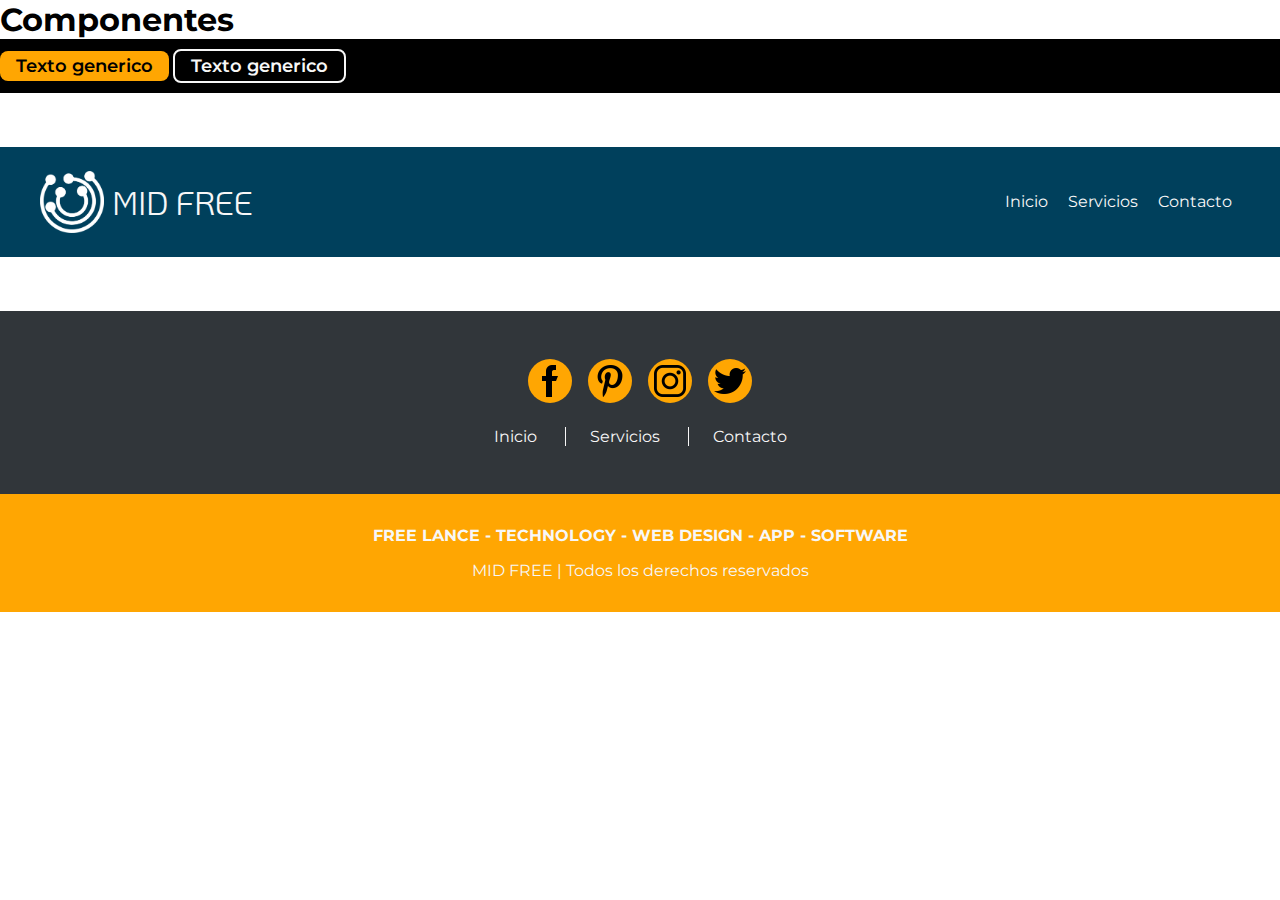
==== components.html @ 737bf109 "Componentes agregados: Header, footer y botones" ====
<html>
	<head>
		<title>Mid-Free</title>
		<link rel="stylesheet" href="style.css" />
	</head>
	<body>
		<h1>Componentes</h1>

		<!-- Bottones -->
		<div style="background: black; padding: 10px 0px;">
			<!-- Action Button -->
			<button class="action-button">
				Texto generico
			</button>

			<!-- Info Button -->
			<button class="info-button">
				Texto generico
			</button>
		</div>

		<!-- Header -->
		<br><br><br>

		<nav class="header">
			<div class="logo">
				<img src="images/Logo.png">
				<h1>MID FREE</h1>
			</div>
			<div class="menu">
				<ul>
					<a href="index.html">
						<li>Inicio</li>
					</a>
					<a href="servicios.html">
						<li>Servicios</li>
					</a>
					<a href="contacto.html">
						<li>Contacto</li>
					</a>
				</ul>
			<div>
		</nav>

		<br><br><br>

		<!-- Footer -->
		<footer class="footer">
			<div class="footer-top">
				<div class="social-media">
					<button>
						<img src="images/facebook.png">
					</button>
					<button>
						<img src="images/48899.png">
					</button>
					<button>
						<img src="images/87390.png">
					</button>
					<button>
						<img src="images/25660.png">
					</button>
				</div>
				<div class="footer-links">
					<ul>
						<a href="index.html">
							<li>Inicio</li>
						</a>
						<a href="servicios.html" class="white-borders">
							<li>Servicios</li>
						</a>
						<a href="contacto.html">
							<li>Contacto</li>
						</a>
					</ul>
				</div>
			</div>
			<div class="footer-bottom">
				<div class="bold-text">
					<p>
						FREE LANCE - TECHNOLOGY - WEB DESIGN - APP - SOFTWARE
					</p>
				</div>
				<div class="thin-text">
					<p>
						MID FREE | Todos los derechos reservados
					</p>
				</div>
			</div>
		</footer>
	
		<!-- Services -->

		<!-- Job Cards -->

		<!-- Features -->

		<!-- Favourites -->

	</body>
</html>
---- style.css ----
@import url('https://fonts.googleapis.com/css2?family=Montserrat:ital,wght@0,100;0,300;0,400;0,600;0,700;1,100;1,300;1,400;1,600;1,700&display=swap');
@import url('https://fonts.googleapis.com/css2?family=KoHo:ital,wght@0,300;0,400;0,600;0,700;1,300;1,400;1,600;1,700&display=swap');
:root{
	/* Colors */
	--color-white: #F7F7F7;
	--color-orange: #FFA602;
	--color-pink: #BC5090;
	--color-purple: #58508D;
	--color-blue: #00405C;
	--color-gray: #31363A;

	/* Fonts */
	--title-font: 'Montserrat', sans-serif;
	--text-font: 'Montserrat', sans-serif;
	--logo-font: 'KoHo', sans-serif;
	--text-black: #272727;
	--text-white: #FFFFFF;
	--button-font-size: 18px;
}

body{
	margin: 0;
	padding: 0;
}

h1, h2, h3, h4, h5, h6{
	font-family: var(--title-font);
	padding: 0;
	margin: 0;
}

p, span, ul{
	font-family: var(--text-font);
	padding: 0;
	margin: 0;
}

/* Buttons */
.action-button{
	background-color: var(--color-orange);
	font-size: var(--button-font-size);
	font-family: var(--text-font);
	font-weight: 600;
	padding: 4px 16px;
	border: none;
	border-radius: 8px;
}
.info-button{
	color: var(--color-white);
	background-color: transparent;
	border: 2px solid var(--color-white);
	font-size: var(--button-font-size);
	font-family: var(--text-font);
	font-weight: 600;
	padding: 4px 16px;
	border-radius: 8px;
}

/* Header */
.header{
	display: flex;
	flex-direction: row;
	align-items: center;
	background-color: var(--color-blue);
	color: var(--color-white);
	height: 110px;
	padding: 0px 40px;
}
.header *{
	display: inline;
}
.header > div{
	flex-grow: 1;
}

/* Header Menu */
.header .menu{
	display: flex;
	justify-content: flex-end;
}
.header .menu a{
	color: var(--color-white);
	text-decoration: none;
}
.header .menu ul{
	list-style-type: none;
	height: 100%;
}
.header .menu li{
	padding: 0px 8px;
	display: inline-block;
	line-height: 110px;
}
.header .menu li:hover{
	background-color: var(--color-orange);
}

/* Header Logo */
.header .logo{
	display: flex;
	align-items: center;
}
.header .logo h1{
	font-family: var(--logo-font);
	font-weight: 400;
	padding: 0px 8px;
}
.header .logo img{
	width: 64px;
	height: 62px;
}

/* Footer */
/* Footer Top */
.footer .footer-top{
	background-color: var(--color-gray);
	padding: 48px 0px;
}
.footer .footer-top .social-media {
	display: flex;
	justify-content: center;
	margin-bottom: 24px;
}
.footer .footer-top .social-media button{
	height: 44px;
	width: 44px;
	border-radius: 100%;
	border: none;
	background-color: var(--color-orange);
	margin: 0px 8px;
}
.footer .footer-top .social-media button:hover{
	background-color: var(--color-white);
}
.footer .footer-top .social-media button img{
	width: 100%;
}
.footer .footer-top .footer-links{
	display: flex;
	justify-content: center;
} 
.footer .footer-top .footer-links ul{
	list-style-type: none;
	padding: 0px;
}
.footer .footer-top .footer-links a{
	color: var(--color-white);
	text-decoration: none;
	padding: 0px 24px;
}
.footer .footer-top .footer-links a:hover{
	color: var(--color-orange);
}
.footer .footer-top .footer-links .white-borders{
	border-left: 1px solid var(--color-white);
	border-right: 1px solid var(--color-white);
}
.footer .footer-top .footer-links ul li{
	display: inline;
}
/* Footer Bottom */
.footer .footer-bottom{
	background-color: var(--color-orange);
	color: var(--color-white);
	padding: 32px 0px;
}
.footer .footer-bottom .bold-text{
	font-weight: bold;
	text-align: center;
	margin-bottom: 16px;
}
.footer .footer-bottom .thin-text{
	text-align: center;
}
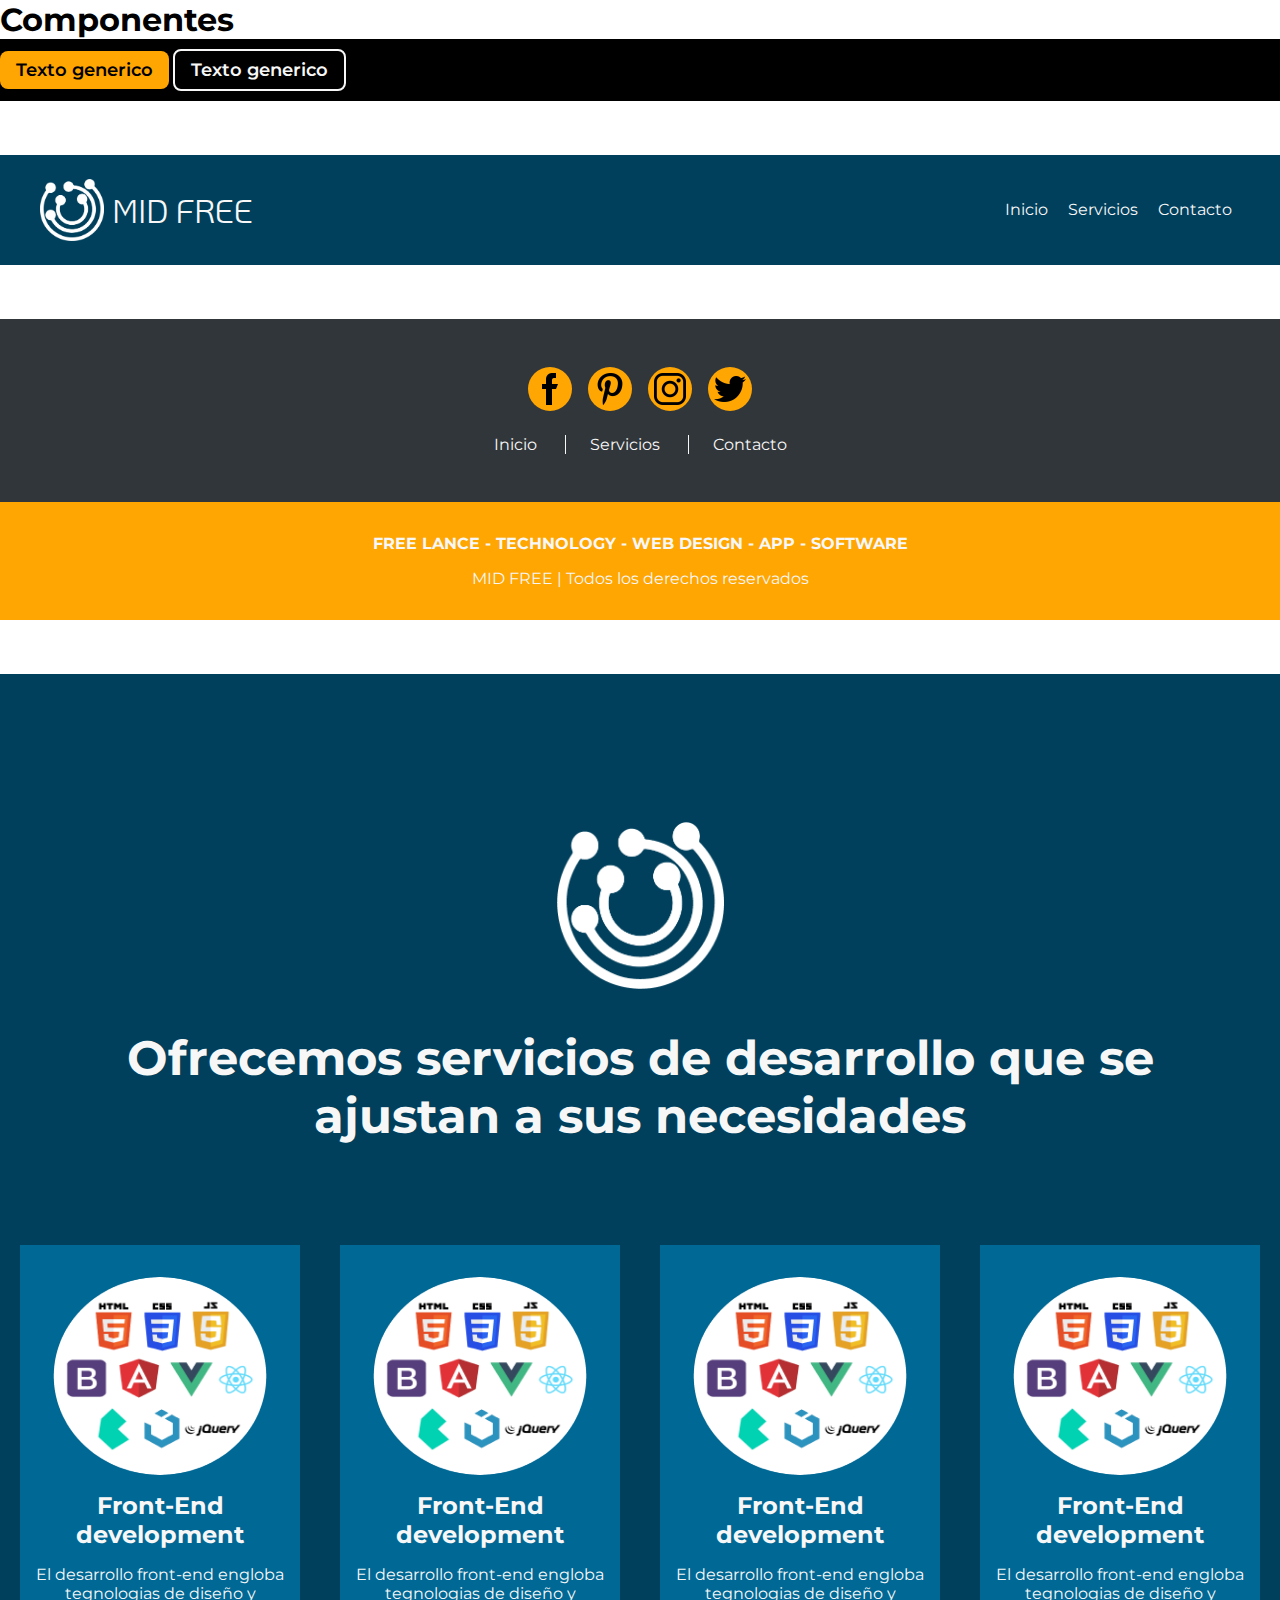
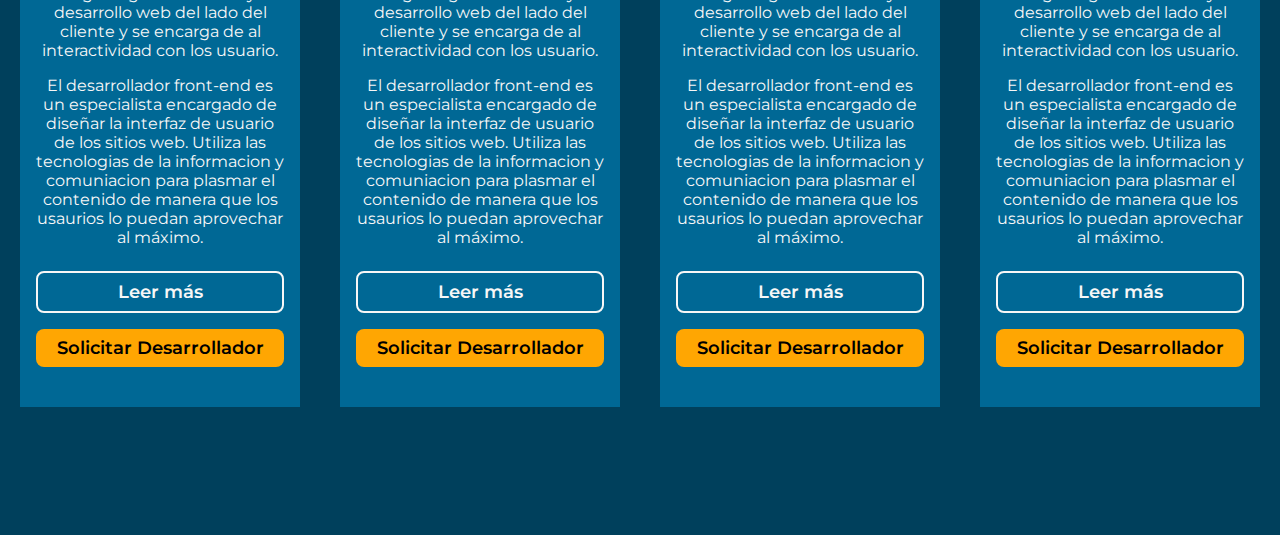
==== commit e27c15e7: "Cambios en el index" ====
--- a/components.html
+++ b/components.html
@@ -2,6 +2,7 @@
 	<head>
 		<title>Mid-Free</title>
 		<link rel="stylesheet" href="style.css" />
+		<meta charset="UTF-8">
 	</head>
 	<body>
 		<h1>Componentes</h1>
@@ -88,8 +89,141 @@
 				</div>
 			</div>
 		</footer>
-	
+
+
+
+		<br><br><br>
 		<!-- Services -->
+		<div class="services-wrapper">
+			<div class="services-title">
+				<img src="images/Logo.png">
+				<h2>Ofrecemos servicios de desarrollo que 
+				se ajustan a sus necesidades</h2>
+			</div>
+			<div class="services">
+				<div>
+					<img src="images/Frontendservices.png">
+					<h2>Front-End development</h2>
+					<p>
+						El desarrollo front-end engloba 
+						tegnologias de diseño y desarrollo 
+						web del lado del cliente y se 
+						encarga de al interactividad con 
+						los usuario.
+					</p>
+					<p>
+						El desarrollador front-end es un 
+						especialista encargado de diseñar 
+						la interfaz de usuario de los 
+						sitios web. Utiliza las 
+						tecnologias de la informacion 
+						y comuniacion para plasmar 
+						el contenido de manera que los 
+						usaurios lo puedan aprovechar 
+						al máximo.
+					</p>
+					<div class="services-buttons">
+						<button class="info-button">
+							Leer más
+						</button>
+						<button class="action-button">
+							Solicitar Desarrollador
+						</button>
+					</div>
+				</div>
+				<div>
+					<img src="images/Frontendservices.png">
+					<h2>Front-End development</h2>
+					<p>
+						El desarrollo front-end engloba 
+						tegnologias de diseño y desarrollo 
+						web del lado del cliente y se 
+						encarga de al interactividad con 
+						los usuario.
+					</p>
+					<p>
+						El desarrollador front-end es un 
+						especialista encargado de diseñar 
+						la interfaz de usuario de los 
+						sitios web. Utiliza las 
+						tecnologias de la informacion 
+						y comuniacion para plasmar 
+						el contenido de manera que los 
+						usaurios lo puedan aprovechar 
+						al máximo.
+					</p>
+					<div class="services-buttons">
+						<button class="info-button">
+							Leer más
+						</button>
+						<button class="action-button">
+							Solicitar Desarrollador
+						</button>
+					</div>
+				</div>
+				<div>
+					<img src="images/Frontendservices.png">
+					<h2>Front-End development</h2>
+					<p>
+						El desarrollo front-end engloba 
+						tegnologias de diseño y desarrollo 
+						web del lado del cliente y se 
+						encarga de al interactividad con 
+						los usuario.
+					</p>
+					<p>
+						El desarrollador front-end es un 
+						especialista encargado de diseñar 
+						la interfaz de usuario de los 
+						sitios web. Utiliza las 
+						tecnologias de la informacion 
+						y comuniacion para plasmar 
+						el contenido de manera que los 
+						usaurios lo puedan aprovechar 
+						al máximo.
+					</p>
+					<div class="services-buttons">
+						<button class="info-button">
+							Leer más
+						</button>
+						<button class="action-button">
+							Solicitar Desarrollador
+						</button>
+					</div>
+				</div>
+				<div>
+					<img src="images/Frontendservices.png">
+					<h2>Front-End development</h2>
+					<p>
+						El desarrollo front-end engloba 
+						tegnologias de diseño y desarrollo 
+						web del lado del cliente y se 
+						encarga de al interactividad con 
+						los usuario.
+					</p>
+					<p>
+						El desarrollador front-end es un 
+						especialista encargado de diseñar 
+						la interfaz de usuario de los 
+						sitios web. Utiliza las 
+						tecnologias de la informacion 
+						y comuniacion para plasmar 
+						el contenido de manera que los 
+						usaurios lo puedan aprovechar 
+						al máximo.
+					</p>
+					<div class="services-buttons">
+						<button class="info-button">
+							Leer más
+						</button>
+						<button class="action-button">
+							Solicitar Desarrollador
+						</button>
+					</div>
+				</div>
+
+			</div>
+		</div>
 
 		<!-- Job Cards -->
 
--- a/style.css
+++ b/style.css
@@ -7,6 +7,7 @@
 	--color-pink: #BC5090;
 	--color-purple: #58508D;
 	--color-blue: #00405C;
+	--color-light-blue: #006895;
 	--color-gray: #31363A;
 
 	/* Fonts */
@@ -18,6 +19,10 @@
 	--button-font-size: 18px;
 }
 
+*{
+	box-sizing: border-box;
+}
+
 body{
 	margin: 0;
 	padding: 0;
@@ -35,13 +40,17 @@
 	margin: 0;
 }
 
+button{
+	cursor: pointer;
+}
+
 /* Buttons */
 .action-button{
 	background-color: var(--color-orange);
 	font-size: var(--button-font-size);
 	font-family: var(--text-font);
 	font-weight: 600;
-	padding: 4px 16px;
+	padding: 8px 16px;
 	border: none;
 	border-radius: 8px;
 }
@@ -52,7 +61,7 @@
 	font-size: var(--button-font-size);
 	font-family: var(--text-font);
 	font-weight: 600;
-	padding: 4px 16px;
+	padding: 8px 16px;
 	border-radius: 8px;
 }
 
@@ -172,3 +181,105 @@
 .footer .footer-bottom .thin-text{
 	text-align: center;
 }
+
+
+/* Services */
+.services-wrapper{
+	text-align: center;
+	background-color: var(--color-blue);
+	padding: 128px 0px;
+}
+.services{
+	display: flex;
+	justify-content: center;
+	align-items: center;
+	flex-wrap: wrap;
+}
+.services > div{
+	background-color: var(--color-light-blue);
+	color: var(--color-white);
+	max-width: 280px;
+	text-align: center;
+	padding: 24px 8px;
+	margin: 0px 20px;
+}
+.services > div img{
+	width: 214px;
+	height: 214px;
+	border-radius: 100%;
+	padding: 8px 0px;
+}
+.services > div h2{
+	padding: 8px 0px;
+}
+.services > div p{
+	padding: 8px;
+}
+.services > div button{
+	width: 100%;
+	margin: 8px 0px;
+}
+.services .services-buttons{
+	margin: 8px 8px;
+}
+.services-wrapper .services-title{
+	max-width: 1200px;
+	margin: 0px auto 100px auto;
+	color: var(--color-white);
+}
+.services-wrapper .services-title > *{
+	margin: 20px 0px;
+}
+.services-wrapper .services-title h2{
+	font-size: 48px;
+}
+.services-wrapper .services-title img{
+	width: 167px;
+	height: 167px;
+}
+
+/* Hero Banner */
+.hero-banner{
+	width: 100%;
+	height: 512px;
+	background: url('images/herobannerindex.png');
+	background-size: cover;
+	overflow: hidden;
+	position: relative;
+}
+.hero-banner .center{
+	text-align: center;
+}
+.hero-banner .banner-container{
+	color: var(--color-white);
+	top: 0;
+	bottom: 0;
+	left: 0;
+	right: 0;
+	position: absolute;
+	z-index: 10;
+	margin: 0 auto;
+	display: flex;
+	flex-direction: column;
+	justify-content: center;
+	align-items: center;
+}
+.hero-banner .banner-container h1{
+	font-size: 56px;
+	margin-bottom: 8px;
+}
+.hero-banner .banner-container span{
+	font-size: 24px;
+	margin-bottom: 44px;
+}
+.hero-banner .banner-container button{
+	margin: 0 12px;
+}
+
+
+/* Black Screen */
+.black-screen{
+	width: 100%;
+	height: 100%;
+	background-color: rgba(0,0,0,0.4);
+}
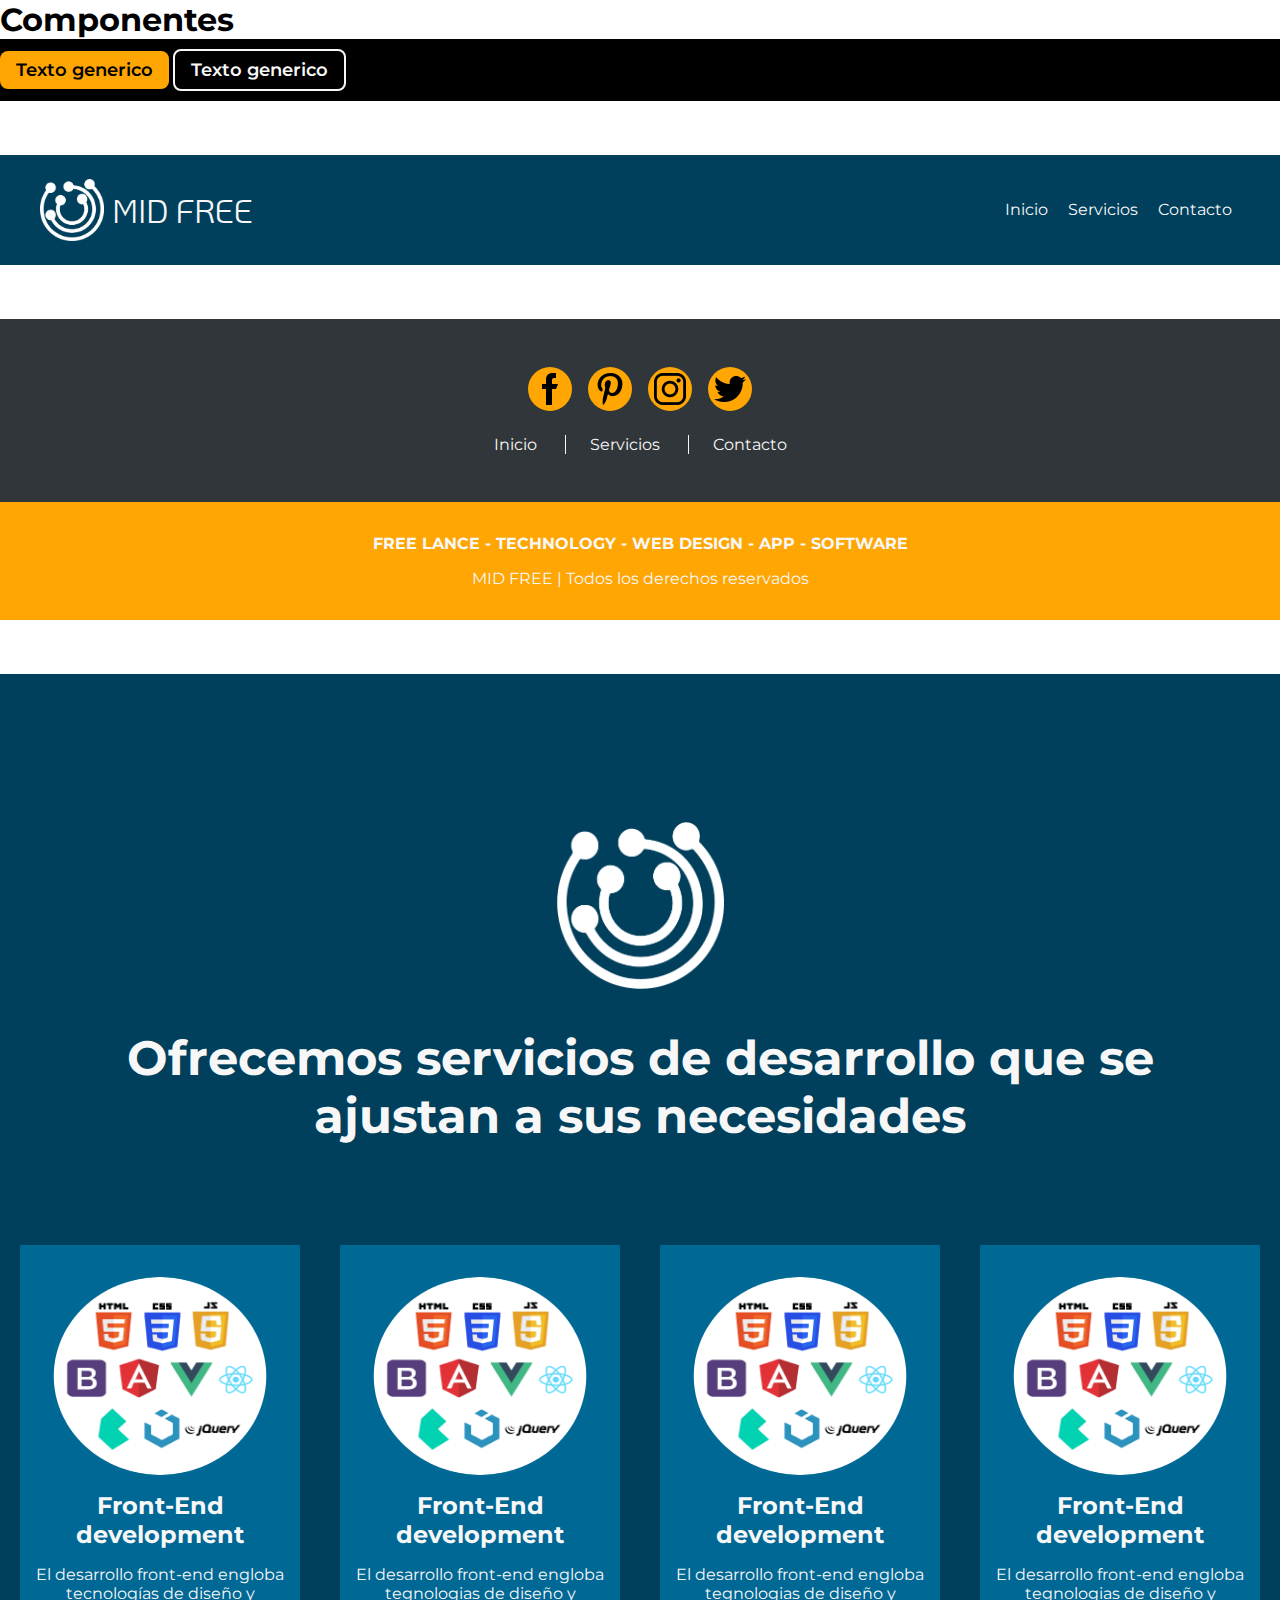
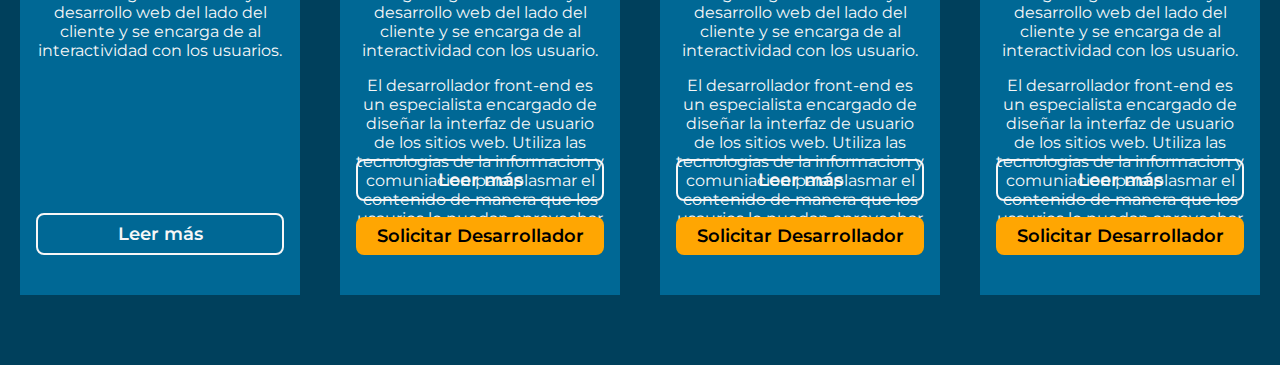
==== commit 041aef5b: "Cambios en el diseño de los servicios" ====
--- a/components.html
+++ b/components.html
@@ -106,6 +106,22 @@
 					<h2>Front-End development</h2>
 					<p>
 						El desarrollo front-end engloba 
+						tecnologías de diseño y desarrollo 
+						web del lado del cliente y se 
+						encarga de al interactividad con 
+						los usuarios.
+					</p>
+					<div class="services-buttons">
+						<button class="info-button">
+							Leer más
+						</button>
+					</div>
+				</div>
+				<div>
+					<img src="images/Frontendservices.png">
+					<h2>Front-End development</h2>
+					<p>
+						El desarrollo front-end engloba 
 						tegnologias de diseño y desarrollo 
 						web del lado del cliente y se 
 						encarga de al interactividad con 
@@ -191,36 +207,6 @@
 						</button>
 					</div>
 				</div>
-				<div>
-					<img src="images/Frontendservices.png">
-					<h2>Front-End development</h2>
-					<p>
-						El desarrollo front-end engloba 
-						tegnologias de diseño y desarrollo 
-						web del lado del cliente y se 
-						encarga de al interactividad con 
-						los usuario.
-					</p>
-					<p>
-						El desarrollador front-end es un 
-						especialista encargado de diseñar 
-						la interfaz de usuario de los 
-						sitios web. Utiliza las 
-						tecnologias de la informacion 
-						y comuniacion para plasmar 
-						el contenido de manera que los 
-						usaurios lo puedan aprovechar 
-						al máximo.
-					</p>
-					<div class="services-buttons">
-						<button class="info-button">
-							Leer más
-						</button>
-						<button class="action-button">
-							Solicitar Desarrollador
-						</button>
-					</div>
-				</div>
 
 			</div>
 		</div>
--- a/style.css
+++ b/style.css
@@ -187,12 +187,12 @@
 .services-wrapper{
 	text-align: center;
 	background-color: var(--color-blue);
-	padding: 128px 0px;
+	padding: 128px 0px 70px 0px;
 }
 .services{
 	display: flex;
 	justify-content: center;
-	align-items: center;
+	align-items: flex-start;
 	flex-wrap: wrap;
 }
 .services > div{
@@ -202,6 +202,8 @@
 	text-align: center;
 	padding: 24px 8px;
 	margin: 0px 20px;
+	min-height: 650px;
+	position: relative;
 }
 .services > div img{
 	width: 214px;
@@ -220,7 +222,11 @@
 	margin: 8px 0px;
 }
 .services .services-buttons{
-	margin: 8px 8px;
+	margin: 0 8px;
+	position: absolute;
+	bottom: 32px;
+	left: 8px;
+	right: 8px;
 }
 .services-wrapper .services-title{
 	max-width: 1200px;
@@ -283,3 +289,23 @@
 	height: 100%;
 	background-color: rgba(0,0,0,0.4);
 }
+
+
+/* Simple Banner */
+.simple-banner{
+	display: flex;
+	flex-direction: row;
+	padding: 98px 0px;
+	align-content: center;
+	justify-content: center;
+	color: var(--color-black);
+}
+.simple-banner > div{
+	text-align: center;
+	margin: 0 60px;
+}
+.simple-banner p{
+	font-size: 24px;
+	max-width: 800px;
+	margin: 16px 0;
+}
